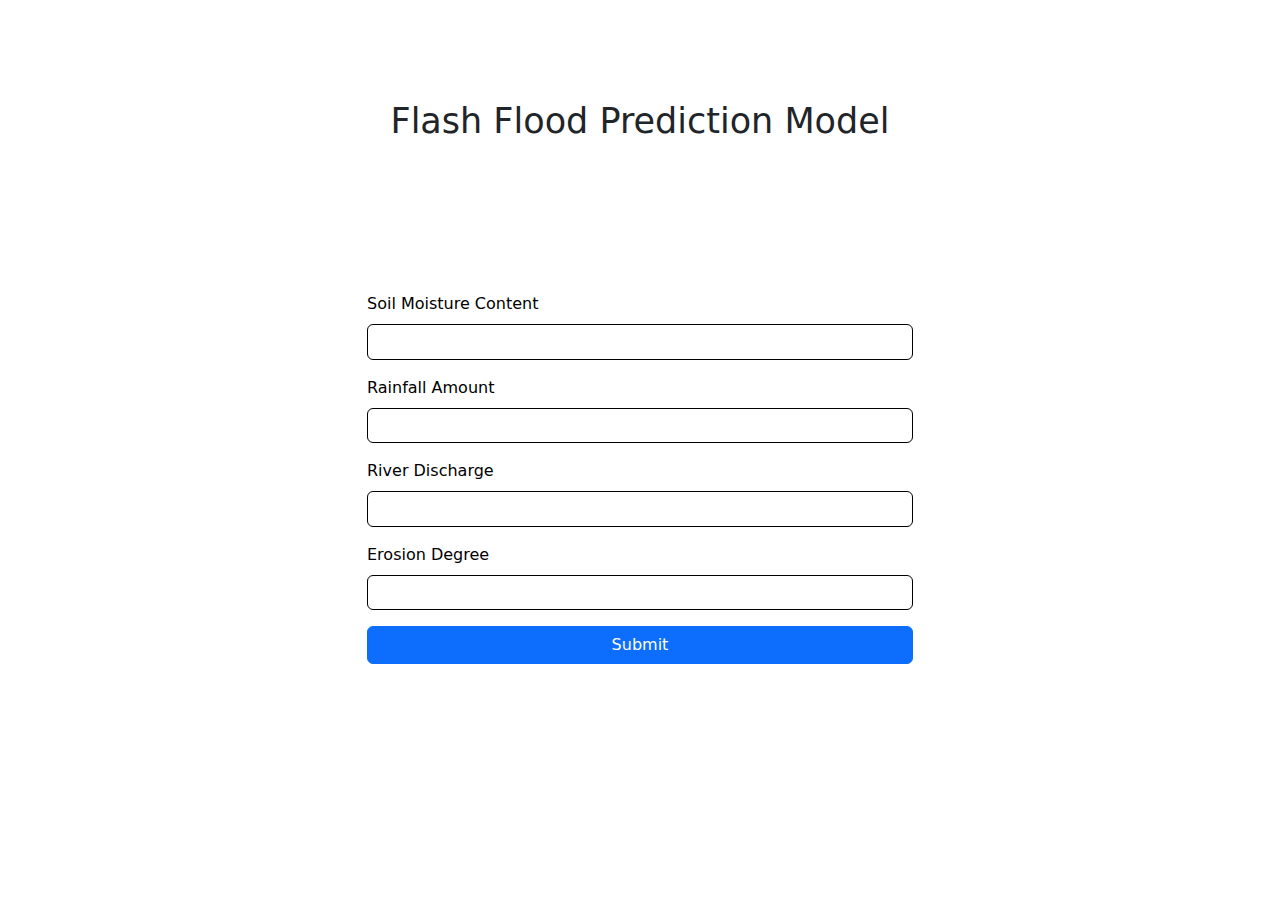
==== templates/index.html @ a8778221 "worked on getting data from the user and predicting outcome" ====
<!DOCTYPE html>
<html lang="en">
<head>
    <meta charset="UTF-8">
    <meta name="viewport" content="width=device-width, initial-scale=1.0">
    <link rel="stylesheet" href="../static/styles/styles.css">
    <link href="https://cdn.jsdelivr.net/npm/bootstrap@5.3.3/dist/css/bootstrap.min.css" rel="stylesheet" integrity="sha384-QWTKZyjpPEjISv5WaRU9OFeRpok6YctnYmDr5pNlyT2bRjXh0JMhjY6hW+ALEwIH" crossorigin="anonymous">
    <title>Flash Flood Occurrence Predictor</title>
</head>
<body>
   <section>
    <div class="container">
       <div class="row">
        <div class="col"></div>
        <div class="col-6">
            <h1 id="title">Flash Flood Prediction Model</h1>
            <form action="/api" id="survey" method="post">
                <div class="mb-3">
                    <label for="soil-moisture" class="form-label">Soil Moisture Content</label>
                    <input type="text" name="soil-moisture" class="form-control" id="soil-moisture" aria-describedby="soil-moisture">
                  </div>
                  <div class="mb-3">
                    <label for="rainfall-amount" class="form-label">Rainfall Amount</label>
                    <input type="text" class="form-control" name="rainfall-amount" id="rainfall-amount">
                  </div>
                  <div class="mb-3">
                    <label for="river-discharge" class="form-label">River Discharge</label>
                    <input type="text" class="form-control" name="river-discharge" id="river-discharge">
                  </div>
                  <div class="mb-3">
                    <label for="erosion-degree" class="form-label">Erosion Degree</label>
                    <input type="text" class="form-control" name="erosion-degree" id="erosion-degree">
                  </div>
                  <button type="submit" class="btn btn-primary">Submit</button>
            </form>
        </div>
        <div class="col"></div>
       </div>
    </div>
   </section>
</body>
<script src="https://cdn.jsdelivr.net/npm/bootstrap@5.3.3/dist/js/bootstrap.bundle.min.js" integrity="sha384-YvpcrYf0tY3lHB60NNkmXc5s9fDVZLESaAA55NDzOxhy9GkcIdslK1eN7N6jIeHz" crossorigin="anonymous"></script>
</html>
---- static/styles/styles.css ----
@import url('https://fonts.googleapis.com/css2?family=Roboto:wght@300;400;700&display=swap');

body {
  font-family: 'Roboto', sans-serif;
}

section {
  margin-top: 100px;
}

#title {
  text-align: center;
  font-size: 35px;
}

form {
  display: flex;
  flex-direction: column;
  margin-top: 150px;
}

label {
  font-weight: 500;
  color: #000000;
}

input {
  border-color: #000000 !important;
  border-radius: 50x !important;
  padding: 10px;
  font-size: 0.9rem !important;
}

.card {
  margin: 20px 50px;
  width: 100%;
}

.details {
  padding: 10px 20px;
}

.details h3 {
  text-align: center;
  font-size: 1.5rem;
}
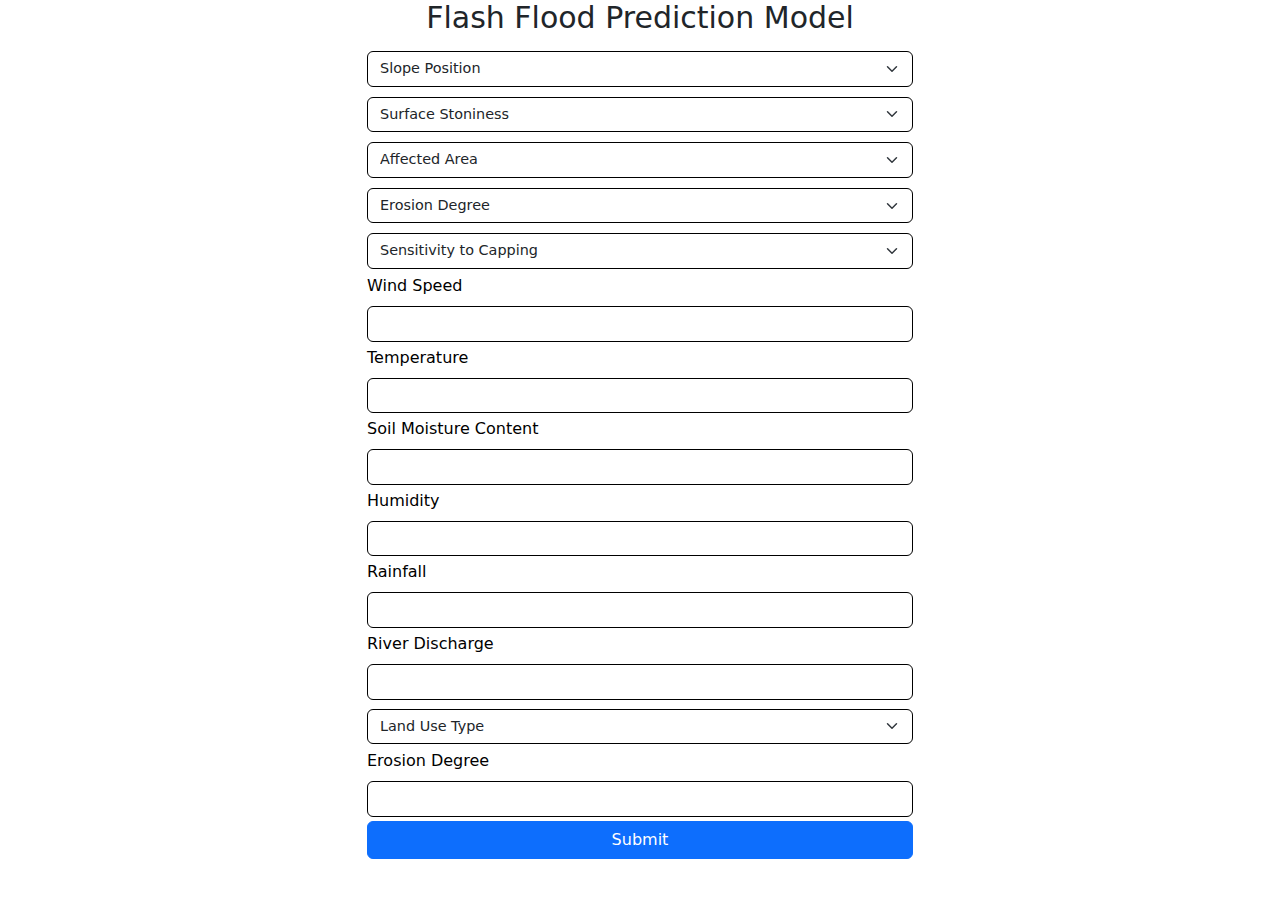
==== commit 8a812d99: "added sql connection and tables" ====
--- a/templates/index.html
+++ b/templates/index.html
@@ -15,23 +15,82 @@
         <div class="col-6">
             <h1 id="title">Flash Flood Prediction Model</h1>
             <form action="/api" id="survey" method="post">
-                <div class="mb-3">
-                    <label for="soil-moisture" class="form-label">Soil Moisture Content</label>
-                    <input type="text" name="soil-moisture" class="form-control" id="soil-moisture" aria-describedby="soil-moisture">
-                  </div>
-                  <div class="mb-3">
-                    <label for="rainfall-amount" class="form-label">Rainfall Amount</label>
-                    <input type="text" class="form-control" name="rainfall-amount" id="rainfall-amount">
-                  </div>
-                  <div class="mb-3">
-                    <label for="river-discharge" class="form-label">River Discharge</label>
-                    <input type="text" class="form-control" name="river-discharge" id="river-discharge">
-                  </div>
-                  <div class="mb-3">
-                    <label for="erosion-degree" class="form-label">Erosion Degree</label>
-                    <input type="text" class="form-control" name="erosion-degree" id="erosion-degree">
-                  </div>
-                  <button type="submit" class="btn btn-primary">Submit</button>
+              <select class="form-select" name="slope-position" id="slope-position" >
+                <option selected>Slope Position</option>
+                <option value="A">A</option>
+                <option value="D">D</option>
+                <option value="H">H</option>
+                <option value="L">L</option>
+                <option value="M">M</option>
+              </select>
+              <select class="form-select" name="surface-stoniness" id="surface-stoniness" >
+                <option selected>Surface Stoniness</option>
+                <option value="A">A</option>
+                <option value="C">C</option>
+                <option value="D">D</option>
+                <option value="F">F</option>
+                <option value="M">M</option>
+                <option value="N">N</option>
+                <option value="V">V</option>
+              </select>
+              <select class="form-select" name="affected-area" id="affected-area" >
+                <option selected>Affected Area</option>
+                <option value="1">1</option>
+                <option value="2">2</option>
+                <option value="3">3</option>
+                <option value="4">4</option>
+                <option value="5">5</option>
+              </select>
+              <select class="form-select" name="erosion-degree" id="erosion-degree" >
+                <option selected>Erosion Degree</option>
+                <option value="E">E</option>
+                <option value="M">M</option>
+                <option value="S">S</option>
+                <option value="V">V</option>
+              </select>
+              <select class="form-select" name="sensitivity-to-capping" >
+                <option selected>Sensitivity to Capping</option>
+                <option value="M">M</option>
+                <option value="N">N</option>
+                <option value="S">S</option>
+                <option value="W">W</option>
+              </select>
+              <div class="mb-1">
+                <label for="wind-speed" class="form-label">Wind Speed</label>
+                <input required type="text" name="wind-speed" class="form-control" id="wind-speed">
+              </div>
+              <div class="mb-1">
+                <label for="temperature" class="form-label">Temperature</label>
+                <input required type="text" name="temperature" class="form-control" id="temperature">
+              </div>
+              <div class="mb-1">
+                  <label for="soil-moisture" class="form-label">Soil Moisture Content</label>
+                  <input required type="text" name="soil-moisture" class="form-control" id="soil-moisture">
+                </div>
+                <div class="mb-1">
+                  <label for="humidity" class="form-label">Humidity</label>
+                  <input required type="text" class="form-control" name="humidity" id="humidity">
+                </div>
+                <div class="mb-1">
+                  <label for="rainfall-amount" class="form-label">Rainfall</label>
+                  <input required type="text" class="form-control" name="rainfall" id="rainfall-amount">
+                </div>
+                <div class="mb-1">
+                  <label for="river-discharge" class="form-label">River Discharge</label>
+                  <input required type="text" class="form-control" name="river-discharge" id="river-discharge">
+                </div>
+                <select class="form-select" name="land-use" id="land-use" >
+                  <option selected>Land Use Type</option>
+                  <option value="Forest">Forest</option>
+                  <option value="Agriculture">Agriculture</option>
+                  <option value="Urban">Urban</option>
+                  <option value="Wetland">Wetland</option>
+                </select>
+                <div class="mb-1">
+                  <label for="erosion-degree" class="form-label">Erosion Degree</label>
+                  <input type="text" class="form-control" name="erosion-degree" id="erosion-degree">
+                </div>
+                <button type="submit" class="btn btn-primary">Submit</button>
             </form>
         </div>
         <div class="col"></div>
--- a/static/styles/styles.css
+++ b/static/styles/styles.css
@@ -4,19 +4,19 @@
   font-family: 'Roboto', sans-serif;
 }
 
-section {
-  margin-top: 100px;
-}
+/* section {
+  margin-top: 10px;
+} */
 
 #title {
   text-align: center;
-  font-size: 35px;
+  font-size: 30px;
 }
 
 form {
   display: flex;
   flex-direction: column;
-  margin-top: 150px;
+  margin-top: 10px;
 }
 
 label {
@@ -24,11 +24,16 @@
   color: #000000;
 }
 
-input {
+input,
+select {
   border-color: #000000 !important;
   border-radius: 50x !important;
   padding: 10px;
   font-size: 0.9rem !important;
+}
+
+select {
+  margin: 5px 0 !important;
 }
 
 .card {
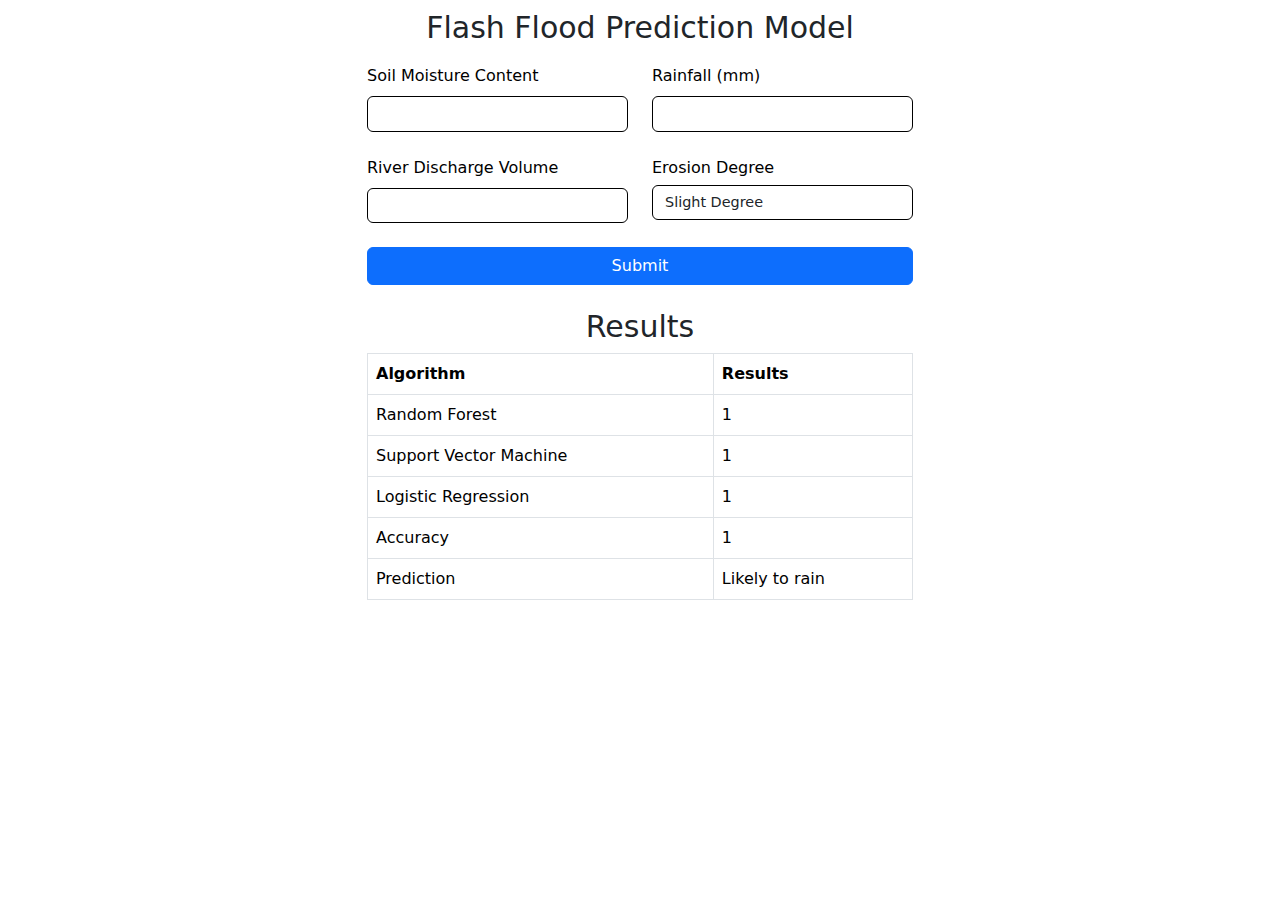
==== commit ab83d846: "added web page" ====
--- a/templates/index.html
+++ b/templates/index.html
@@ -5,96 +5,95 @@
     <meta name="viewport" content="width=device-width, initial-scale=1.0">
     <link rel="stylesheet" href="../static/styles/styles.css">
     <link href="https://cdn.jsdelivr.net/npm/bootstrap@5.3.3/dist/css/bootstrap.min.css" rel="stylesheet" integrity="sha384-QWTKZyjpPEjISv5WaRU9OFeRpok6YctnYmDr5pNlyT2bRjXh0JMhjY6hW+ALEwIH" crossorigin="anonymous">
+    <!-- Option 1: Include in HTML -->
+    <link rel="stylesheet" href="https://cdn.jsdelivr.net/npm/bootstrap-icons@1.3.0/font/bootstrap-icons.css">
     <title>Flash Flood Occurrence Predictor</title>
 </head>
 <body>
    <section>
     <div class="container">
-       <div class="row">
-        <div class="col"></div>
-        <div class="col-6">
             <h1 id="title">Flash Flood Prediction Model</h1>
-            <form action="/api" id="survey" method="post">
-              <select class="form-select" name="slope-position" id="slope-position" >
-                <option selected>Slope Position</option>
-                <option value="A">A</option>
-                <option value="D">D</option>
-                <option value="H">H</option>
-                <option value="L">L</option>
-                <option value="M">M</option>
-              </select>
-              <select class="form-select" name="surface-stoniness" id="surface-stoniness" >
-                <option selected>Surface Stoniness</option>
-                <option value="A">A</option>
-                <option value="C">C</option>
-                <option value="D">D</option>
-                <option value="F">F</option>
-                <option value="M">M</option>
-                <option value="N">N</option>
-                <option value="V">V</option>
-              </select>
-              <select class="form-select" name="affected-area" id="affected-area" >
-                <option selected>Affected Area</option>
-                <option value="1">1</option>
-                <option value="2">2</option>
-                <option value="3">3</option>
-                <option value="4">4</option>
-                <option value="5">5</option>
-              </select>
-              <select class="form-select" name="erosion-degree" id="erosion-degree" >
-                <option selected>Erosion Degree</option>
-                <option value="E">E</option>
-                <option value="M">M</option>
-                <option value="S">S</option>
-                <option value="V">V</option>
-              </select>
-              <select class="form-select" name="sensitivity-to-capping" >
-                <option selected>Sensitivity to Capping</option>
-                <option value="M">M</option>
-                <option value="N">N</option>
-                <option value="S">S</option>
-                <option value="W">W</option>
-              </select>
-              <div class="mb-1">
-                <label for="wind-speed" class="form-label">Wind Speed</label>
-                <input required type="text" name="wind-speed" class="form-control" id="wind-speed">
+            <div class="row">
+              <div class="col-3"></div>
+              <div class="col-6">
+                <form class="" action="/api" id="survey" method="post">
+                  <!-- 2 column grid layout with text inputs for soil moisture & rainfall -->
+                  <div class="row mb-4">
+                    <div class="col">
+                      <div data-mdb-input-init class="form-outline">
+                        <label class="form-label" for="soil-moisture">Soil Moisture Content</label>
+                        <input type="number" name="soil-moisture" id="soil-moisture" class="form-control" />
+                      </div>
+                    </div>
+                    <div class="col">
+                      <div data-mdb-input-init class="form-outline">
+                        <label class="form-label" for="rainfall">Rainfall (mm)</label>
+                        <input name="rainfall" type="number" id="rainfall" class="form-control" />
+                      </div>
+                    </div>
+                  </div>
+
+                  <div class="row">
+                    <div class="col">
+                      <!-- River Discharge Input -->
+                      <div data-mdb-input-init class="form-outline mb-4">
+                        <label class="form-label" for="river-discharge">River Discharge Volume</label>
+                        <input type="number" name="river-discharge" id="river-discharge" class="form-control" />
+                      </div>
+                    </div>
+                    <div class="col">
+                      <!-- Erosion Degree Input -->
+                      <div data-mdb-input-init class="form-outline mb-4">
+                        <label for="erosion-degree">Erosion Degree</label>
+                        <select class="form-control" name="erosion-degree" id="erosion-degree">
+                          <option value="S">Slight Degree</option>
+                          <option value="M">Medium Degree</option>
+                          <option value="V">High Degree</option>
+                        </select>
+                      </div>
+                    </div>
+                  </div>
+                  <!-- Submit button -->
+                  <button data-mdb-ripple-init type="button" class="btn btn-primary btn-block mb-4">Submit</button>
+                </form>  
+
+                <h1 id="title">Results</h1>
+                
+                 <!--RESULT SECTION-->
+                  <table class="table table-bordered">
+                    <thead>
+                      <tr>
+                        <th>Algorithm</th>
+                        <th>Results</th>
+                      </tr>
+                    </thead>
+                    <tbody>
+                      <tr>
+                        <td>Random Forest</td>
+                        <td>1</td>
+                      </tr>
+                      <tr>
+                        <td>Support Vector Machine</td>
+                        <td>1</td>
+                      </tr>
+                      <tr>
+                        <td>Logistic Regression</td>
+                        <td>1</td>
+                      </tr>
+                      <tr>
+                        <td>Accuracy</td>
+                        <td>1</td>
+                      </tr>
+                      <tr>
+                        <td>Prediction</td>
+                        <td>Likely to rain</td>
+                      </tr>
+                    </tbody>
+                  </table>
               </div>
-              <div class="mb-1">
-                <label for="temperature" class="form-label">Temperature</label>
-                <input required type="text" name="temperature" class="form-control" id="temperature">
-              </div>
-              <div class="mb-1">
-                  <label for="soil-moisture" class="form-label">Soil Moisture Content</label>
-                  <input required type="text" name="soil-moisture" class="form-control" id="soil-moisture">
-                </div>
-                <div class="mb-1">
-                  <label for="humidity" class="form-label">Humidity</label>
-                  <input required type="text" class="form-control" name="humidity" id="humidity">
-                </div>
-                <div class="mb-1">
-                  <label for="rainfall-amount" class="form-label">Rainfall</label>
-                  <input required type="text" class="form-control" name="rainfall" id="rainfall-amount">
-                </div>
-                <div class="mb-1">
-                  <label for="river-discharge" class="form-label">River Discharge</label>
-                  <input required type="text" class="form-control" name="river-discharge" id="river-discharge">
-                </div>
-                <select class="form-select" name="land-use" id="land-use" >
-                  <option selected>Land Use Type</option>
-                  <option value="Forest">Forest</option>
-                  <option value="Agriculture">Agriculture</option>
-                  <option value="Urban">Urban</option>
-                  <option value="Wetland">Wetland</option>
-                </select>
-                <div class="mb-1">
-                  <label for="erosion-degree" class="form-label">Erosion Degree</label>
-                  <input type="text" class="form-control" name="erosion-degree" id="erosion-degree">
-                </div>
-                <button type="submit" class="btn btn-primary">Submit</button>
-            </form>
+              <div class="col-3"></div>
+            </div>
         </div>
-        <div class="col"></div>
-       </div>
     </div>
    </section>
 </body>
--- a/static/styles/styles.css
+++ b/static/styles/styles.css
@@ -4,9 +4,9 @@
   font-family: 'Roboto', sans-serif;
 }
 
-/* section {
+section {
   margin-top: 10px;
-} */
+}
 
 #title {
   text-align: center;
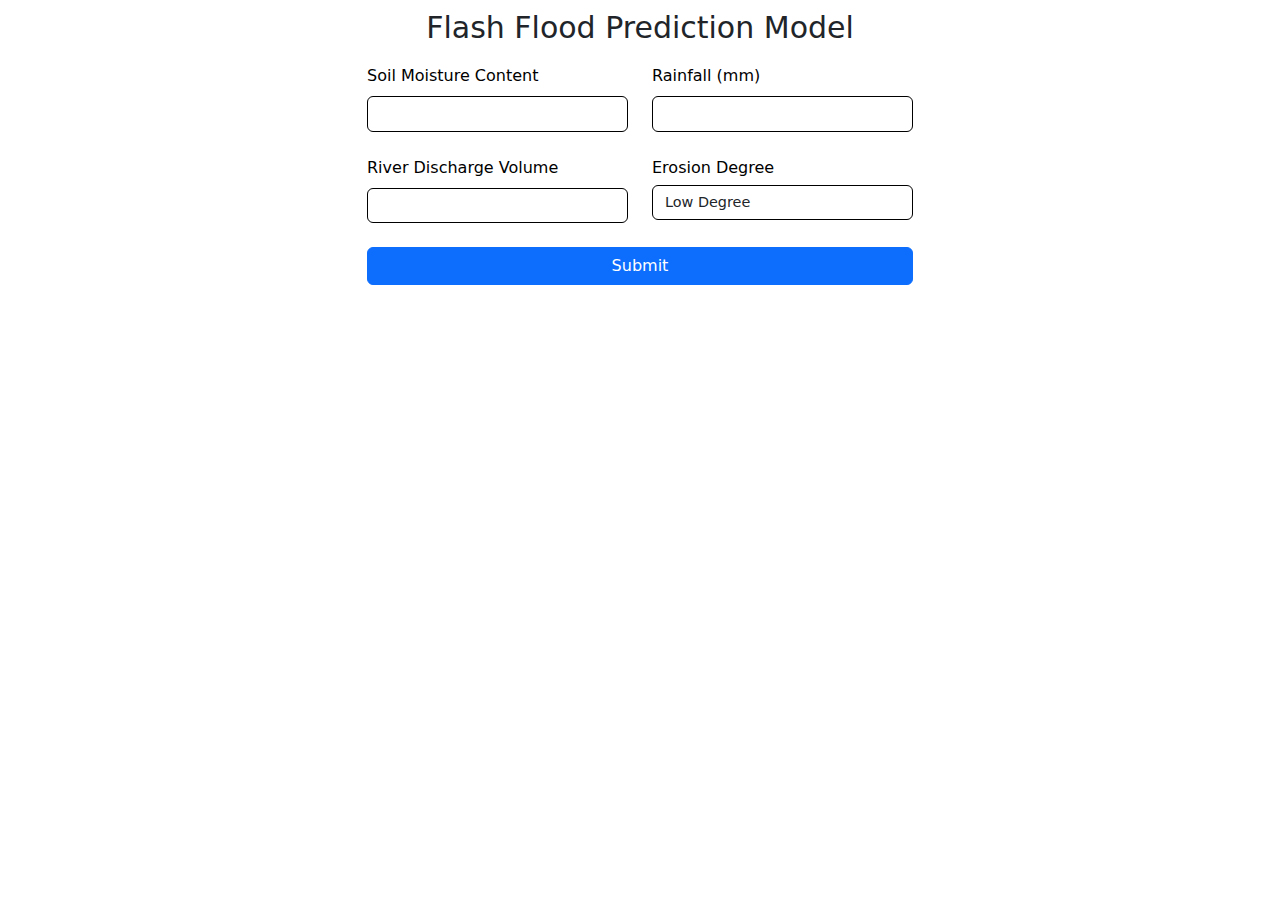
==== commit 5543d438: "integrated ui with app" ====
--- a/templates/index.html
+++ b/templates/index.html
@@ -16,7 +16,7 @@
             <div class="row">
               <div class="col-3"></div>
               <div class="col-6">
-                <form class="" action="/api" id="survey" method="post">
+                <form method="POST" action="/" id="survey" >
                   <!-- 2 column grid layout with text inputs for soil moisture & rainfall -->
                   <div class="row mb-4">
                     <div class="col">
@@ -46,7 +46,7 @@
                       <div data-mdb-input-init class="form-outline mb-4">
                         <label for="erosion-degree">Erosion Degree</label>
                         <select class="form-control" name="erosion-degree" id="erosion-degree">
-                          <option value="S">Slight Degree</option>
+                          <option value="S">Low Degree</option>
                           <option value="M">Medium Degree</option>
                           <option value="V">High Degree</option>
                         </select>
@@ -54,42 +54,8 @@
                     </div>
                   </div>
                   <!-- Submit button -->
-                  <button data-mdb-ripple-init type="button" class="btn btn-primary btn-block mb-4">Submit</button>
+                  <button data-mdb-ripple-init type="submit" class="btn btn-primary btn-block mb-4">Submit</button>
                 </form>  
-
-                <h1 id="title">Results</h1>
-                
-                 <!--RESULT SECTION-->
-                  <table class="table table-bordered">
-                    <thead>
-                      <tr>
-                        <th>Algorithm</th>
-                        <th>Results</th>
-                      </tr>
-                    </thead>
-                    <tbody>
-                      <tr>
-                        <td>Random Forest</td>
-                        <td>1</td>
-                      </tr>
-                      <tr>
-                        <td>Support Vector Machine</td>
-                        <td>1</td>
-                      </tr>
-                      <tr>
-                        <td>Logistic Regression</td>
-                        <td>1</td>
-                      </tr>
-                      <tr>
-                        <td>Accuracy</td>
-                        <td>1</td>
-                      </tr>
-                      <tr>
-                        <td>Prediction</td>
-                        <td>Likely to rain</td>
-                      </tr>
-                    </tbody>
-                  </table>
               </div>
               <div class="col-3"></div>
             </div>
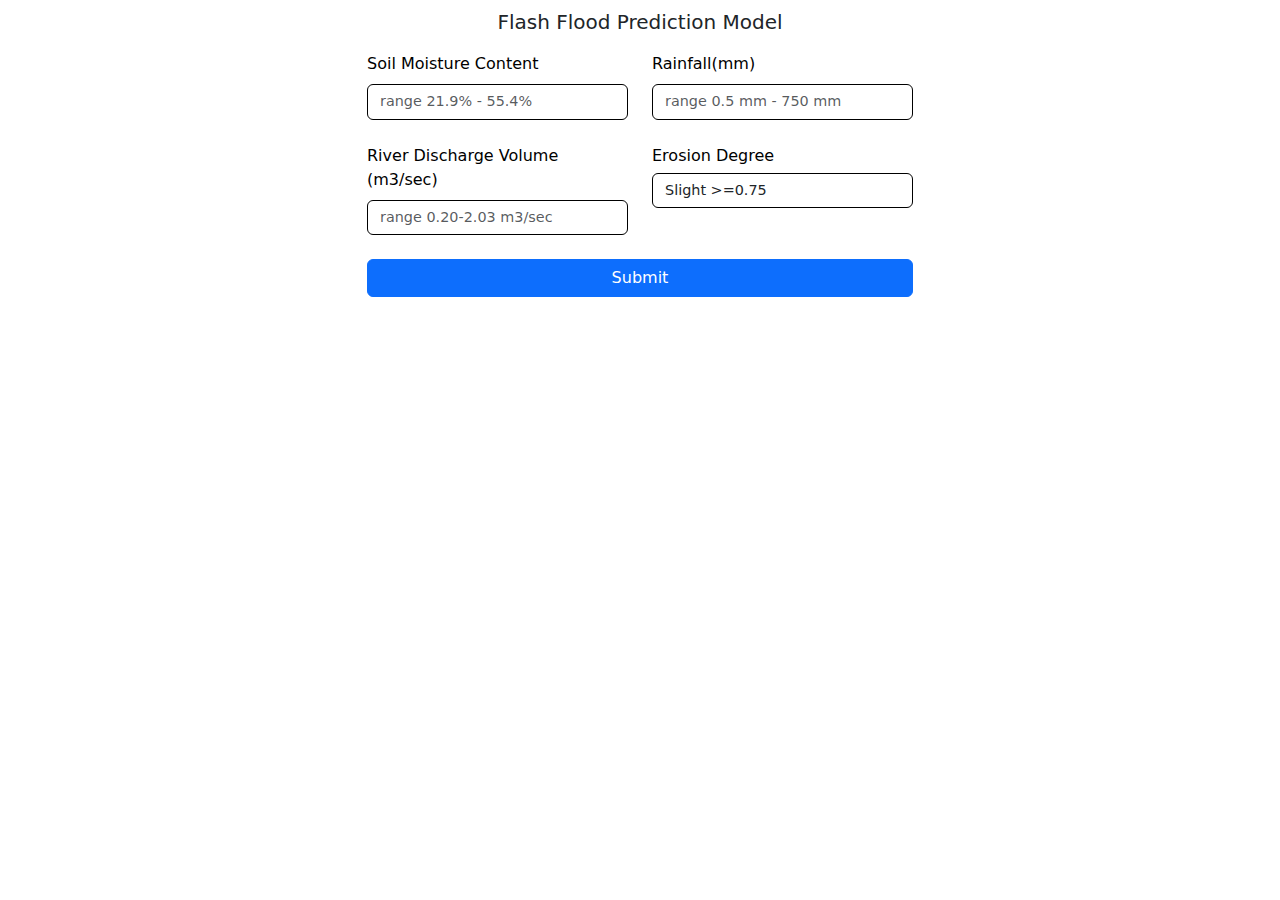
==== commit 4087ca07: "added min max values for features" ====
--- a/templates/index.html
+++ b/templates/index.html
@@ -22,13 +22,13 @@
                     <div class="col">
                       <div data-mdb-input-init class="form-outline">
                         <label class="form-label" for="soil-moisture">Soil Moisture Content</label>
-                        <input type="number" name="soil-moisture" id="soil-moisture" class="form-control" />
+                        <input required type="text" name="soil-moisture" id="soil-moisture" class="form-control" placeholder="range 21.9% - 55.4%" />
                       </div>
                     </div>
                     <div class="col">
                       <div data-mdb-input-init class="form-outline">
-                        <label class="form-label" for="rainfall">Rainfall (mm)</label>
-                        <input name="rainfall" type="number" id="rainfall" class="form-control" />
+                        <label class="form-label" for="rainfall">Rainfall(mm)</label>
+                        <input required name="rainfall" type="text" id="rainfall" class="form-control" placeholder="range 0.5 mm - 750 mm" />
                       </div>
                     </div>
                   </div>
@@ -37,8 +37,8 @@
                     <div class="col">
                       <!-- River Discharge Input -->
                       <div data-mdb-input-init class="form-outline mb-4">
-                        <label class="form-label" for="river-discharge">River Discharge Volume</label>
-                        <input type="number" name="river-discharge" id="river-discharge" class="form-control" />
+                        <label class="form-label" for="river-discharge">River Discharge Volume (m3/sec)</label>
+                        <input required type="text" name="river-discharge" id="river-discharge" class="form-control" placeholder="range 0.20-2.03 m3/sec" />
                       </div>
                     </div>
                     <div class="col">
@@ -46,9 +46,9 @@
                       <div data-mdb-input-init class="form-outline mb-4">
                         <label for="erosion-degree">Erosion Degree</label>
                         <select class="form-control" name="erosion-degree" id="erosion-degree">
-                          <option value="S">Low Degree</option>
-                          <option value="M">Medium Degree</option>
-                          <option value="V">High Degree</option>
+                          <option value="S">Slight >=0.75 </option>
+                          <option value="M">Moderate >=0.25 -0.75</option>
+                          <option value="V">Severe <0.24 </option>
                         </select>
                       </div>
                     </div>
--- a/static/styles/styles.css
+++ b/static/styles/styles.css
@@ -6,11 +6,6 @@
 
 section {
   margin-top: 10px;
-}
-
-#title {
-  text-align: center;
-  font-size: 30px;
 }
 
 form {
@@ -49,3 +44,19 @@
   text-align: center;
   font-size: 1.5rem;
 }
+
+#title {
+  text-align: center;
+  font-size: 20px;
+}
+
+.display_section {
+  height: 80vh;
+  width: 100%;
+}
+
+img {
+  width: 100%;
+  height: 100%;
+  object-fit: fill;
+}
